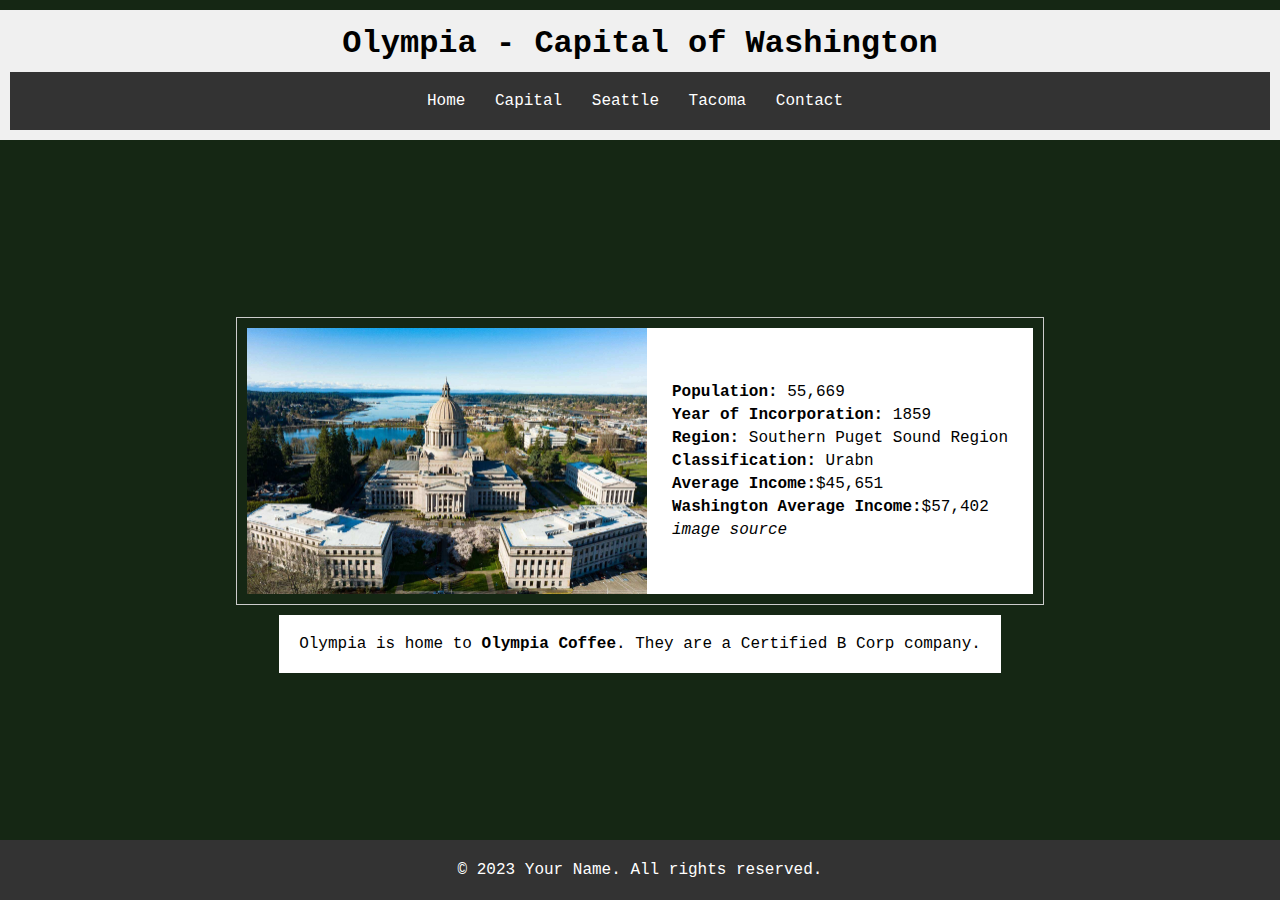
==== capital.html @ 4d494a98 "first commit for layout" ====
<!DOCTYPE html>
<html lang="en">
  <head>
    <meta charset="UTF-8" />
    <meta name="viewport" content="width=device-width, initial-scale=1.0" />
    <title>Olympia - Capital of Washington</title>
    <link rel="stylesheet" href="style.css" />
  </head>
  <body>
    <header>
      <h1>Olympia - Capital of Washington</h1>
      <nav>
        <ul>
            <li><a href="index.html">Home</a></li>
            <li><a href="capital.html">Capital</a></li>
            <li><a href="seattle.html">Seattle</a></li>
            <li><a href="tacoma.html">Tacoma</a></li>
            <li><a href="contact.html">Contact</a></li>
        </ul>
      </nav>
    </header>
    <main>
      <section>
        <img src="./photos/olympia.jpeg" alt="Olympia Image" />
        <div class="list">
          <ul>
            <li><b>Population: </b>55,669</li>
            <li><b>Year of Incorporation: </b>1859</li>
            <li><b>Region: </b>Southern Puget Sound Region</li>
            <li><b>Classification: </b>Urabn</li>
            <li><b>Average Income:</b>$45,651</li>
            <li><b>Washington Average Income:</b>$57,402</li>
            <li>
              <a
                href="https://stateofwatourism.com/olympia-city-guide/"
                target="_blank"
                ><i>image source</i></a
              >
            </li>
          </ul>
        </div>
      </section>
      <div class="aside">
        <aside>
          Olympia is home to
          <a href="https://www.olympiacoffee.com/" target="_blank"
            ><b>Olympia Coffee</b>.</a
          >
          They are a Certified B Corp company.
        </aside>
      </div>
    </main>
    <footer>
      <p>&copy; 2023 Your Name. All rights reserved.</p>
    </footer>
  </body>
</html>
---- style.css ----
/* Reset default margin and padding */
body,
h1,
p,
ul,
li {
  margin: 5px;
  padding: 0;
  font-family: "Courier New", Courier, monospace;
}

/* Center header and nav */
header,
nav {
  text-align: center;
  margin-top: 10px;
}

/* Remove bullet points from the navigation */
ul {
  list-style: none;
}

/* Display navigation links horizontally */
nav li {
  display: inline-block;
  margin-right: 15px; /* Adjust the spacing between links as needed */
}

/* Remove underline from anchor links */
nav a {
  text-decoration: none;
  color: #fff;
}

nav a:hover {
  text-decoration: none;
  color: rgb(135, 199, 151);
}

/* Optional: Add some basic styles to header, nav, and footer */
header {
  background-color: #f0f0f0;
  padding: 10px;
}

nav {
  background-color: #333;
  padding: 10px;
}

/* Flexbox container to make the body a flex container */
body {
  display: flex;
  flex-direction: column;
  min-height: 100vh; /* Make sure the body takes at least the full viewport height */
  margin: 0; /* Remove any default margin on the body */
}

/* Flexbox item to push footer to the bottom */
main {
  flex: 1;
  display: flex;
  flex-direction: column;
  justify-content: center;
  align-items: center;
  padding: 20px; /* Add some spacing around the content */
  margin: auto;
  max-width: 900px;
}

/* Center the aside content */
aside {
  text-align: center;
  padding: 20px; /* Add some spacing around the content */
}

/* Background image for the entire page */
html {
  background-color: rgb(21, 39, 20);
}

/* Reset default margin and padding */
html,
body {
  height: 100%;
  margin: 0;
  padding: 0;
}

/* Footer styles */
footer {
  background-color: #333;
  color: #fff;
  text-align: center;
  padding: 1rem;
}

img {
  max-width: 400px;
}

section {
  display: flex;
  justify-content: space-between; /* Distribute divs evenly with space in between */
  padding: 10px;
  margin: 10px;
  border: 1px solid #ccc;
  font-family: "Gill Sans", "Gill Sans MT", Calibri, "Trebuchet MS", sans-serif;
}

.about {
  max-width: 400px;
  background-color: #fff;
  padding: 20px;
  border: 1px solid #ccc;
  font-family: "Gill Sans", "Gill Sans MT", Calibri, "Trebuchet MS", sans-serif;
}

a {
  color: #000;
  text-decoration: none;
}

a:hover {
  color: #fff;
  background-color: rgb(97, 66, 31);
  transition: background-color 0.7s ease;
}

.top-coffee {
  flex-basis: calc(
    33.33% - 20px
  ); /* Each div occupies 1/3 of the available width minus some spacing */
  max-width: 400px;
  margin: 10px;
  background-color: #fff;
  padding: 10px;
  border: 1px solid #ccc;
  font-family: "Gill Sans", "Gill Sans MT", Calibri, "Trebuchet MS", sans-serif;
}
.form-container {
  display: flex;
  justify-content: center;
  align-items: center;
  height: 100%; /* Ensure the container takes up the full height of the section */
}

form {
  width: 30%;
  padding: 20px;
  font-family: "Times New Roman", Times, serif;
}

label {
  display: block;
  margin-bottom: 5px;
  color: #fff;
}

input,
textarea {
  width: 100%;
  padding: 10px;
  margin-bottom: 10px;
}

textarea {
  height: 100px;
}

input[type="submit"] {
  background-color: #333;
  color: #fff;
  border: none;
  padding: 10px 20px;
  cursor: pointer;
}
/* Add some spacing between the divs */
.top-coffee:not(:last-child) {
  margin-right: 0;
}

.aside {
  background-color: #fff;
}

.list {
  background-color: #fff;
  padding: 15px;
  display: flex;
  align-items: center;
}

/* Responsive layout adjustments for smaller screens */
@media screen and (max-width: 768px) {
  /* On smaller screens, each div occupies 50% of the available width */
  .top-coffee {
    flex-basis: calc(50% - 20px);
  }

  /* Adjust the max-width for the 'about' section on smaller screens */
  .about {
    max-width: 100%;
  }
}
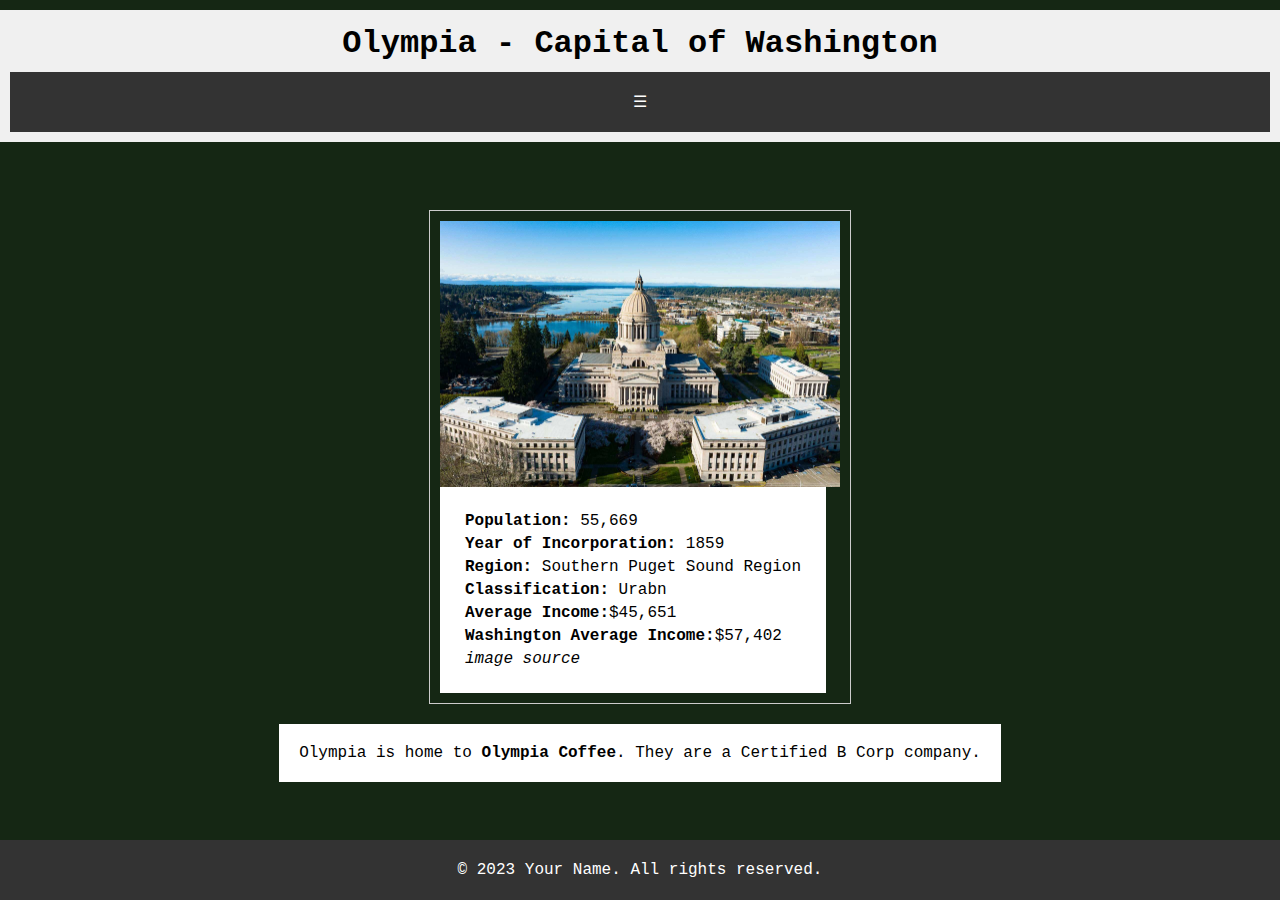
==== commit e13bd5dd: "fixed css" ====
--- a/capital.html
+++ b/capital.html
@@ -10,6 +10,7 @@
     <header>
       <h1>Olympia - Capital of Washington</h1>
       <nav>
+        <div class="toggle-btn">&#9776;</div>
         <ul>
             <li><a href="index.html">Home</a></li>
             <li><a href="capital.html">Capital</a></li>
@@ -53,5 +54,22 @@
     <footer>
       <p>&copy; 2023 Your Name. All rights reserved.</p>
     </footer>
+    <script>
+        const toggleBtn = document.querySelector('.toggle-btn');
+    const closeButton = document.querySelector('.close-btn');
+    const navLinks = document.querySelector('nav ul');
+    
+    // Add a click event listener to the toggle button
+    toggleBtn.addEventListener('click', () => {
+      navLinks.classList.toggle('active');
+      closeButton.style.display = navLinks.classList.contains('active') ? 'block' : 'none';
+    });
+    
+    // Add a click event listener to the close button
+    closeButton.addEventListener('click', () => {
+      navLinks.classList.remove('active');
+      closeButton.style.display = 'none';
+    });
+        </script>
   </body>
 </html>
--- a/style.css
+++ b/style.css
@@ -129,10 +129,10 @@
 }
 
 .top-coffee {
-  flex-basis: calc(
-    33.33% - 20px
-  ); /* Each div occupies 1/3 of the available width minus some spacing */
-  max-width: 400px;
+  display: flex;
+  flex-direction: column;
+  align-items: center;
+  margin-bottom: 20px;
   margin: 10px;
   background-color: #fff;
   padding: 10px;
@@ -143,7 +143,7 @@
   display: flex;
   justify-content: center;
   align-items: center;
-  height: 100%; /* Ensure the container takes up the full height of the section */
+  height: 100%;
 }
 
 form {
@@ -192,15 +192,57 @@
   align-items: center;
 }
 
-/* Responsive layout adjustments for smaller screens */
-@media screen and (max-width: 768px) {
-  /* On smaller screens, each div occupies 50% of the available width */
-  .top-coffee {
-    flex-basis: calc(50% - 20px);
+.toggle-btn {
+    display: none; /* Hide the hamburger button by default */
   }
-
-  /* Adjust the max-width for the 'about' section on smaller screens */
-  .about {
-    max-width: 100%;
+  .close-btn {
+    display: none; /* Hide the hamburger button by default */
   }
-}
+
+@media (max-width: 1313px) {
+    
+    .toggle-btn {
+        display: block; /* Show the hamburger button on small screens */
+        /* Add other styling for the button if needed */
+      }
+
+    section {
+      flex-direction: column; /* Stacking elements vertically */
+      align-items: flex-start; /* Aligning content to the left */
+      text-align: left; /* Aligning text to the left */
+      margin-bottom: 20px; /* Add margin to separate stacked items */
+    }
+
+    .toggle-btn {
+        display: block;
+        cursor: pointer;
+        padding: 10px;
+        background-color: #333;
+        color: #fff;
+        
+      }
+    
+      /* Hide the navigation links by default */
+      nav ul {
+        display: none;
+      }
+    
+      /* Show the navigation links when the active class is added */
+      nav ul.active {
+        display: flex;
+        flex-direction: column;
+        position: absolute;
+        top: 60px; /* Adjust this value based on your header height */
+        left: 0;
+        background-color: #333;
+        width: 400px;
+        opacity: 0.95;
+      }
+    
+      /* Style the navigation links within the dropdown */
+      nav ul.active li {
+        padding: 15px;
+        border-bottom: 1px solid #555;
+      }
+  }
+
